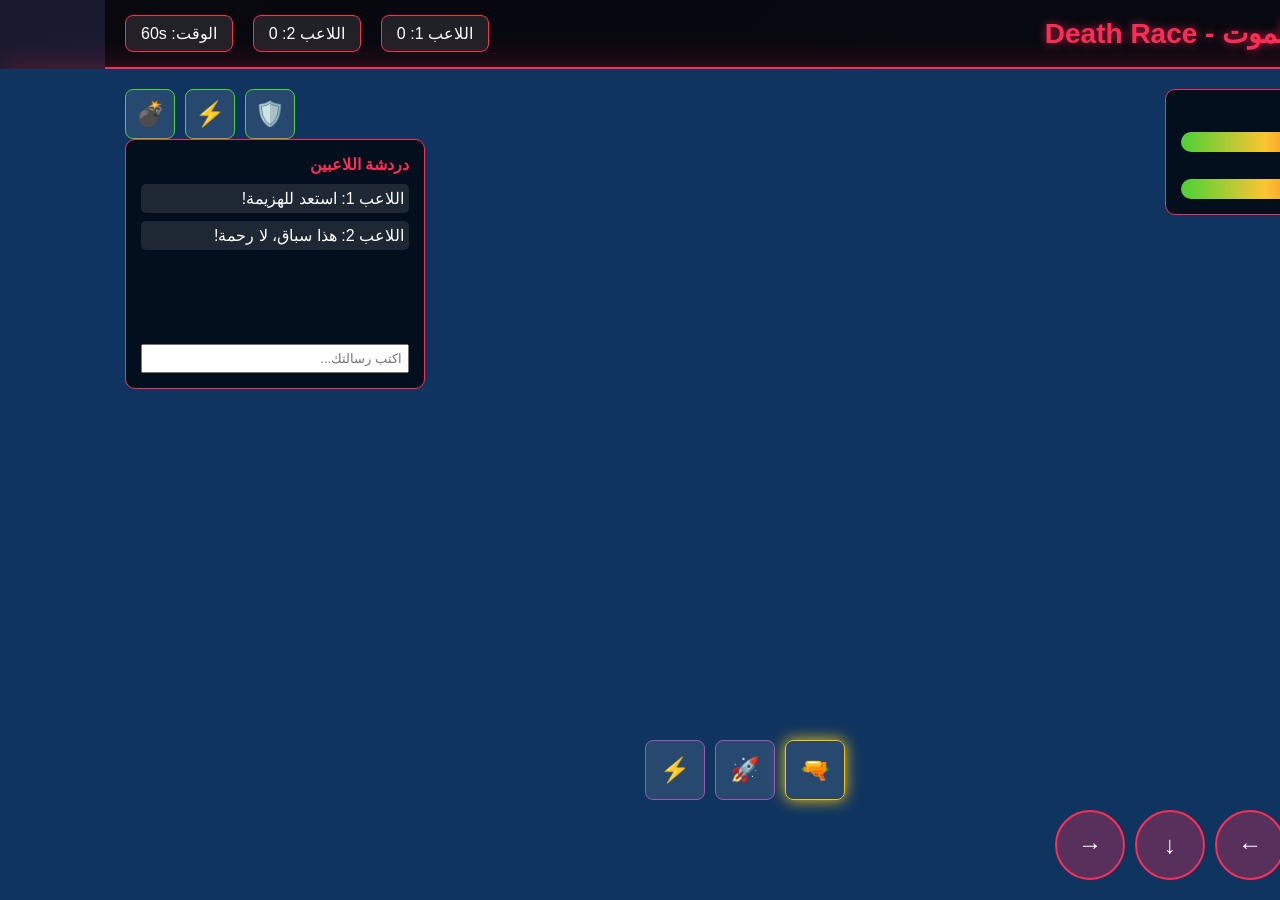
==== ndex.html @ b4d94cb2 "Rename Html to ndex.html" ====
<!DOCTYPE html>
<html lang="ar">
<head>
    <meta charset="UTF-8">
    <meta name="viewport" content="width=device-width, initial-scale=1.0">
    <title>سباق الموت - Death Race</title>
    <style>
        * {
            margin: 0;
            padding: 0;
            box-sizing: border-box;
            direction: rtl;
        }
        
        body {
            font-family: 'Segoe UI', Tahoma, Geneva, Verdana, sans-serif;
            background: linear-gradient(135deg, #1a1a2e, #16213e);
            color: #fff;
            overflow: hidden;
            height: 100vh;
            display: flex;
            flex-direction: column;
        }
        
        .header {
            background: rgba(0, 0, 0, 0.7);
            padding: 15px 20px;
            display: flex;
            justify-content: space-between;
            align-items: center;
            border-bottom: 2px solid #ff2d55;
        }
        
        .logo {
            font-size: 28px;
            font-weight: bold;
            color: #ff2d55;
            text-shadow: 0 0 10px rgba(255, 45, 85, 0.7);
        }
        
        .stats {
            display: flex;
            gap: 20px;
        }
        
        .stat-box {
            background: rgba(255, 255, 255, 0.1);
            padding: 8px 15px;
            border-radius: 8px;
            border: 1px solid #ff2d55;
        }
        
        .game-container {
            display: flex;
            flex: 1;
            position: relative;
        }
        
        #gameCanvas {
            background: #0f3460;
            display: block;
            margin: 0 auto;
            box-shadow: 0 0 30px rgba(255, 45, 85, 0.3);
        }
        
        .controls {
            position: absolute;
            bottom: 20px;
            right: 20px;
            display: flex;
            gap: 10px;
        }
        
        .control-btn {
            width: 70px;
            height: 70px;
            border-radius: 50%;
            background: rgba(255, 45, 85, 0.3);
            border: 2px solid #ff2d55;
            color: white;
            font-size: 24px;
            display: flex;
            align-items: center;
            justify-content: center;
            cursor: pointer;
            transition: all 0.2s;
        }
        
        .control-btn:active {
            transform: scale(0.95);
            background: rgba(255, 45, 85, 0.6);
        }
        
        .power-ups {
            position: absolute;
            top: 20px;
            left: 20px;
            display: flex;
            gap: 10px;
        }
        
        .power-up-item {
            width: 50px;
            height: 50px;
            border-radius: 8px;
            background: rgba(255, 255, 255, 0.1);
            border: 1px solid #4cd137;
            display: flex;
            align-items: center;
            justify-content: center;
            font-size: 24px;
        }
        
        .chat {
            position: absolute;
            top: 70px;
            left: 20px;
            width: 300px;
            background: rgba(0, 0, 0, 0.7);
            border-radius: 10px;
            border: 1px solid #ff2d55;
            padding: 15px;
        }
        
        .chat-header {
            font-weight: bold;
            margin-bottom: 10px;
            color: #ff2d55;
        }
        
        .messages {
            height: 150px;
            overflow-y: auto;
        }
        
        .message {
            margin-bottom: 8px;
            padding: 5px;
            background: rgba(255, 255, 255, 0.1);
            border-radius: 5px;
        }
        
        .player1-car { border-color: #3498db; }
        .player2-car { border-color: #e74c3c; }
        
        .weapon {
            position: absolute;
            width: 10px;
            height: 30px;
            background: #f39c12;
            border-radius: 5px;
        }
        
        .explosion {
            position: absolute;
            width: 50px;
            height: 50px;
            background: radial-gradient(circle, #ff9800, #ff5722, transparent);
            border-radius: 50%;
            animation: explode 0.5s forwards;
        }
        
        @keyframes explode {
            0% { transform: scale(0); opacity: 1; }
            100% { transform: scale(2); opacity: 0; }
        }
        
        .hud {
            position: absolute;
            top: 20px;
            right: 20px;
            background: rgba(0, 0, 0, 0.7);
            border: 1px solid #ff2d55;
            border-radius: 10px;
            padding: 15px;
            width: 200px;
        }
        
        .health-bar {
            width: 100%;
            height: 20px;
            background: #333;
            border-radius: 10px;
            overflow: hidden;
            margin-top: 5px;
        }
        
        .health-fill {
            height: 100%;
            background: linear-gradient(90deg, #4cd137, #fbc531, #e84118);
            transition: width 0.3s;
        }
        
        .weapon-selector {
            position: absolute;
            bottom: 100px;
            left: 50%;
            transform: translateX(-50%);
            display: flex;
            gap: 10px;
        }
        
        .weapon-option {
            width: 60px;
            height: 60px;
            border-radius: 8px;
            background: rgba(255, 255, 255, 0.1);
            border: 1px solid #9b59b6;
            display: flex;
            align-items: center;
            justify-content: center;
            font-size: 24px;
            cursor: pointer;
        }
        
        .weapon-option.active {
            border-color: #f1c40f;
            box-shadow: 0 0 15px #f1c40f;
        }
        
        .game-over {
            position: absolute;
            top: 0;
            left: 0;
            width: 100%;
            height: 100%;
            background: rgba(0, 0, 0, 0.8);
            display: flex;
            flex-direction: column;
            align-items: center;
            justify-content: center;
            z-index: 100;
            display: none;
        }
        
        .game-over h2 {
            font-size: 48px;
            color: #ff2d55;
            margin-bottom: 20px;
        }
        
        .restart-btn {
            padding: 15px 30px;
            background: #ff2d55;
            border: none;
            border-radius: 8px;
            color: white;
            font-size: 18px;
            cursor: pointer;
            margin-top: 20px;
        }
    </style>
</head>
<body>
    <div class="header">
        <div class="logo">سباق الموت - Death Race</div>
        <div class="stats">
            <div class="stat-box">اللاعب 1: <span id="player1Score">0</span></div>
            <div class="stat-box">اللاعب 2: <span id="player2Score">0</span></div>
            <div class="stat-box">الوقت: <span id="timer">60</span>s</div>
        </div>
    </div>
    
    <div class="game-container">
        <canvas id="gameCanvas" width="1000" height="600"></canvas>
        
        <div class="controls">
            <div class="control-btn" id="upBtn">↑</div>
            <div class="control-btn" id="leftBtn">←</div>
            <div class="control-btn" id="downBtn">↓</div>
            <div class="control-btn" id="rightBtn">→</div>
        </div>
        
        <div class="power-ups">
            <div class="power-up-item">🛡️</div>
            <div class="power-up-item">⚡</div>
            <div class="power-up-item">💣</div>
        </div>
        
        <div class="chat">
            <div class="chat-header">دردشة اللاعبين</div>
            <div class="messages" id="chatMessages">
                <div class="message">اللاعب 1: استعد للهزيمة!</div>
                <div class="message">اللاعب 2: هذا سباق، لا رحمة!</div>
            </div>
            <input type="text"" placeholder="اكتب رسالتك..." style="width: 100%; padding: 5px; margin-top: 10px;">
        </div>
        
        <div class="hud">
            <h3>اللاعب 1</h3>
            <div class="health-bar">
                <div class="health-fill" id="player1Health" style="width: 100%;"></div>
            </div>
            <h3>اللاعب 2</h3>
            <div class="health-bar">
                <div class="health-fill" id="player2Health" style="width: 100%;"></div>
            </div>
        </div>
        
        <div class="weapon-selector">
            <div class="weapon-option active" data-weapon="machinegun">🔫</div>
            <div class="weapon-option" data-weapon="missile">🚀</div>
            <div class="weapon-option" data-weapon="laser">⚡</div>
        </div>
        
        <div class="game-over" id="gameOverScreen">
            <h2>انتهى السباق!</h2>
            <p id="winnerText">اللاعب 1 فاز!</p>
            <button class="restart-btn" id="restartBtn">إعادة اللعبة</button>
        </div>
    </div>

    <script>
        // Game variables
        const canvas = document.getElementById('gameCanvas');
        const ctx = canvas.getContext('2d');
        const player1ScoreEl = document.getElementById('player1Score');
        const player2ScoreEl = document.getElementById('player2Score');
        const timerEl = document.getElementById('timer');
        const player1HealthEl = document.getElementById('player1Health');
        const player2HealthEl = document.getElementById('player2Health');
        const gameOverScreen = document.getElementById('gameOverScreen');
        const winnerText = document.getElementById('winnerText');
        const restartBtn = document.getElementById('restartBtn');
        
        // Game state
        let gameRunning = true;
        let gameTime = 60;
        let keys = {};
        let player1 = {
            x: 100,
            y: 300,
            width: 40,
            height: 60,
            speed: 5,
            health: 100,
            score: 0,
            color: '#3498db',
            angle: 0,
            weapons: ['machinegun', 'missile'],
            currentWeapon: 'machinegun'
        };
        
        let player2 = {
            x: 850,
            y: 300,
            width: 40,
            height: 60,
            speed: 5,
            health: 100,
            score: 0,
            color: '#e74c3c',
            angle: Math.PI,
            weapons: ['machinegun', 'laser'],
            currentWeapon: 'machinegun'
        };
        
        let obstacles = [];
        let powerUps = [];
        let weapons = [];
        let explosions = [];
        let particles = [];
        
        // Initialize game
        function initGame() {
            // Create obstacles
            for (let i = 0; i < 15; i++) {
                obstacles.push({
                    x: Math.random() * (canvas.width - 40),
                    y: Math.random() * (canvas.height - 40),
                    width: 30 + Math.random() * 30,
                    height: 30 + Math.random() * 30,
                    color: `hsl(${Math.random() * 360}, 70%, 50%)`
                });
            }
            
            // Create power-ups
            for (let i = 0; i < 8; i++) {
                powerUps.push({
                    x: Math.random() * (canvas.width - 30),
                    y: Math.random() * (canvas.height - 30),
                    width: 30,
                    height: 30,
                    type: ['health', 'speed', 'shield', 'weapon'][Math.floor(Math.random() * 4)],
                    color: { health: '#2ecc71', speed: '#f1c40f', shield: '#3498db', weapon: '#9b59b6' }[powerUps[powerUps.length - 1]?.type || 'health']
                });
            }
            
            // Start game timer
            const timer = setInterval(() => {
                if (!gameRunning) return;
                
                gameTime--;
                timerEl.textContent = gameTime;
                
                if (gameTime <= 0) {
                    clearInterval(timer);
                    endGame();
                }
            }, 1000);
        }
        
        // Draw car with details
        function drawCar(car) {
            ctx.save();
            ctx.translate(car.x, car.y);
            ctx.rotate(car.angle);
            
            // Car body
            ctx.fillStyle = car.color;
            ctx.fillRect(-car.width/2, -car.height/2, car.width, car.height);
            
            // Car details
            ctx.fillStyle = '#2c3e50';
            ctx.fillRect(-car.width/2 + 5, -car.height/2 + 5, car.width - 10, car.height - 10);
            
            // Windows
            ctx.fillStyle = '#aed6f1';
            ctx.fillRect(-car.width/2 + 8, -car.height/2 + 8, car.width - 16, 10);
            ctx.fillRect(-car.width/2 + 8, car.height/2 - 18, car.width - 16, 10);
            
            // Wheels
            ctx.fillStyle = '#2c3e50';
            ctx.fillRect(-car.width/2 - 3, -car.height/2 + 5, 3, 10);
            ctx.fillRect(-car.width/2 - 3, car.height/2 - 15, 3, 10);
            ctx.fillRect(car.width/2, -car.height/2 + 5, 3, 10);
            ctx.fillRect(car.width/2, car.height/2 - 15, 3, 10);
            
            ctx.restore();
        }
        
        // Draw obstacle
        function drawObstacle(obs) {
            ctx.fillStyle = obs.color;
            ctx.fillRect(obs.x, obs.y, obs.width, obs.height);
            
            // Add pattern to obstacle
            ctx.strokeStyle = 'rgba(255, 255, 255, 0.5)';
            ctx.lineWidth = 2;
            ctx.strokeRect(obs.x, obs.y, obs.width, obs.height);
        }
        
        // Draw power-up
        function drawPowerUp(pu) {
            ctx.fillStyle = pu.color;
            ctx.beginPath();
            ctx.arc(pu.x + pu.width/2, pu.y + pu.height/2, pu.width/2, 0, Math.PI * 2);
            ctx.fill();
            
            // Draw icon based on type
            ctx.font = '20px Arial';
            ctx.textAlign = 'center';
            ctx.textBaseline = 'middle';
            ctx.fillStyle = 'white';
            
            switch(pu.type) {
                case 'health': ctx.fillText('❤️', pu.x + pu.width/2, pu.y + pu.height/2); break;
                case 'speed': ctx.fillText('⚡', pu.x + pu.width/2, pu.y + pu.height/2); break;
                case 'shield': ctx.fillText('🛡️', pu.x + pu.width/2, pu.y + pu.height/2); break;
                case 'weapon': ctx.fillText('🔫', pu.x + pu.width/2, pu.y + pu.height/2); break;
            }
        }
        
        // Draw weapon projectile
        function drawWeapon(wep) {
            ctx.fillStyle = wep.color;
            ctx.fillRect(wep.x, wep.y, wep.width, wep.height);
        }
        
        // Draw explosion
        function drawExplosion(exp) {
            ctx.fillStyle = exp.color;
            ctx.beginPath();
            ctx.arc(exp.x, exp.y, exp.radius, 0, Math.PI * 2);
            ctx.fill();
        }
        
        //        function drawParticle(p) {
            ctx.fillStyle = p.color;
            ctx.globalAlpha = p.alpha;
            ctx.beginPath();
            ctx.arc(p.x, p.y, p.size, 0, Math.PI * 2);
            ctx.fill();
            ctx.globalAlpha = 1;
        }
        
        // Update game state
        function update() {
            if (!gameRunning) return;
            
            // Move player 1 (with keyboard controls)
            if (keys['ArrowUp'] && player1.y > 0) player1.y -= player1.speed;
            if (keys['ArrowDown'] && player1.y < canvas.height - player1.height) player1.y += player1.speed;
            if (keys['ArrowLeft'] && player1.x > 0) {
                player1.x -= player1.speed;
                player1.angle = Math.PI; // Left
            }
            if (keys['ArrowRight'] && player1.x < canvas.width - player1.width) {
                player1.x += player1.speed;
                player1.angle = 0; // Right
            }
            
            // Move player 2 (AI for demo purposes)
            if (Math.random() > 0.7) {
                if (player2.y < player1.y && player2.y < canvas.height - player2.height) player2.y += player2.speed;
                else if (player2.y > player1.y && player2.y > 0) player2.y -= player2.speed;
            }
            
            if (Math.random() > 0.8) {
                if (player2.x < player1.x && player2.x < canvas.width - player2.width) {
                    player2.x += player2.speed;
                    player2.angle = 0; // Right
                } else if (player2.x > player1.x && player2.x > 0) {
                    player2.x -= player2.speed;
                    player2.angle = Math.PI; // Left
                }
            }
            
            // Player shooting (for demo)
            if (Math.random() > 0.95) {
                shoot(player2, player1);
            }
            
            // Check collisions with obstacles
            for (const obs of obstacles) {
                if (
                    player1.x < obs.x + obs.width &&
                    player1.x + player1.width > obs.x &&
                    player1.y < obs.y + obs.height &&
                    player1.y + player1.height > obs.y
                ) {
                    player1.health -= 10;
                    createExplosion(player1.x + player1.width/2, player1.y + player1.height/2, '#e74c3c');
                }
                
                if (
                    player2.x < obs.x + obs.width &&
                    player2.x + player2.width > obs.x &&
                    player2.y < obs.y + obs.height &&
                    player2.y + player2.height > obs.y
                ) {
                    player2.health -= 10;
                    createExplosion(player2.x + player2.width/2, player2.y + player2.height/2, '#e74c3c');
                }
            }
            
            // Check collisions with power-ups
            for (let i = powerUps.length - 1; i >= 0; i--) {
                const pu = powerUps[i];
                
                if (
                    player1.x < pu.x + pu.width &&
                    player1.x + player1.width > pu.x &&
                    player1.y < pu.y + pu.height &&
                    player1.y + player1.height > pu.y
                ) {
                    applyPowerUp(player1, pu);
                    powerUps.splice(i, 1);
                }
                
                if (
                    player2.x < pu.x + pu.width &&
                    player2.x + player2.width > pu.x &&
                    player2.y < pu.y + pu.height &&
                    player2.y + player2.height > pu.y
                ) {
                    applyPowerUp(player2, pu);
                    powerUps.splice(i, 1);
                }
            }
            
            // Update weapons
            for (let i = weapons.length - 1; i >= 0; i--) {
                const wep = weapons[i];
                wep.x += wep.speedX;
                wep.y += wep.speedY;
                
                // Remove if out of bounds
                if (wep.x < 0 || wep.x > canvas.width || wep.y < 0 || wep.y > canvas.height) {
                    weapons.splice(i, 1);
                    continue;
                }
                
                // Check collision with players
                if (
                    wep.x < player1.x + player1.width &&
                    wep.x + wep.width > player1.x &&
                    wep.y < player1.y + player1.height &&
                    wep.y + wep.height > player1.y
                ) {
                    player1.health -= wep.damage;
                    createExplosion(wep.x, wep.y, '#f39c12');
                    weapons.splice(i, 1);
                    continue;
                }
                
                if (
                    wep.x < player2.x + player2.width &&
                    wep.x + wep.width > player2.x &&
                    wep.y < player2.y + player2.height &&
                    wep.y + wep.height > player2.y
                ) {
                    player2.health -= wep.damage;
                    createExplosion(wep.x, wep.y, '#f39c12');
                    weapons.splice(i, 1);
                    continue;
                }
            }
            
            // Update explosions
            for (let i = explosions.length - 1; i >= 0; i--) {
                const exp = explosions[i];
                exp.radius += 1;
                exp.alpha -= 0.02;
                
                if (exp.alpha <= 0) {
                    explosions.splice(i, 1);
                }
            }
            
            // Update particles
            for (let i = particles.length - 1; i >= 0; i--) {
                const p = particles[i];
                p.x += p.vx;
                p.y += p.vy;
                p.alpha -= 0.02;
                
                if (p.alpha <= 0) {
                    particles.splice(i, 1);
                }
            }
            
            // Update scores
            player1ScoreEl.textContent = player1.score;
            player2ScoreEl.textContent = player2.score;
            
            // Update health bars
            player1HealthEl.style.width = `${player1.health}%`;
            player2HealthEl.style.width = `${player2.health}%`;
            
            // Check if game over
            if (player1.health <= 0 || player2.health <= 0) {
                endGame();
            }
        }
        
        // Apply power-up effect
        function applyPowerUp(player, powerUp) {
            switch(powerUp.type) {
                case 'health':
                    player.health = Math.min(100, player.health + 30);
                    break;
                case 'speed':
                    player.speed += 1;
                    setTimeout(() => player.speed -= 1, 5000); // Temporary boost
                    break;
                case 'shield':
                    // Visual shield effect
                    break;
                case 'weapon':
                    const newWeapon = ['machinegun', 'missile', 'laser'][Math.floor(Math.random() * 3)];
                    if (!player.weapons.includes(newWeapon)) {
                        playerWeapon);
                    }
                    break;
            }
        }
        
        // Create explosion effect
        function createExplosion(x, y, color) {
            explosions.push({
                x: x,
                y: y,
                radius: 5,
                alpha: 1,
                color: color
            });
            
            // Create particles
            for (let i = 0; i < 20; i++) {
                particles.push({
                    x: x,
                    y: y,
                    size: Math.random() * 5 + 2,
                    color: color,
                    vx: (Math.random() - 0.5) * 10,
                    vy: (Math.random() - 0.5) * 10,
                    alpha: 1
                });
            }
        }
        
        // Player shooting
        function shoot(player, target) {
            const speed = 10;
            const damage = 20;
            
            // Calculate direction to target
            const angle = Math.atan2(
                target.y + target.height/2 - (player.y + player.height/2),
                target.x + target.width/2 - (player.x + player.width/2)
            );
            
            weapons.push({
                x: player.x + player.width/2,
                y: player.y + player.height/2,
                width: 10,
                height: 5,
                speedX: Math.cos(angle) * speed,
                speedY: Math.sin(angle) * speed,
                damage: damage,
                color: player.color
            });
        }
        
        // Draw everything
        function draw() {
            // Clear canvas
            ctx.clearRect(0, 0, canvas.width, canvas.height);
            
            // Draw track background
            ctx.fillStyle = '#1e3c72';
            ctx.fillRect(0, 0, canvas.width, canvas.height);
            
            // Draw grid lines
            ctx.strokeStyle = 'rgba(255, 255, 255, 0.1)';
            ctx.lineWidth = 1;
            
            for (let x = 0; x < canvas.width; x += 50) {
                ctx.beginPath();
                ctx.moveTo(x, 0);
                ctx.lineTo(x, canvas.height);
                ctx.stroke();
            }
            
            for (let y = 0; y < canvas.height; y += 50) {
                ctx.beginPath();
                ctx.moveTo(0, y);
                ctx.lineTo(canvas.width, y);
                ctx.stroke();
            }
            
            // Draw obstacles
            obstacles.forEach(drawObstacle);
            
            // Draw power-ups
            powerUps.forEach(drawPowerUp);
            
            // Draw players
            drawCar(player1);
            drawCar(player2);
            
            // Draw weapons
            weapons.forEach(drawWeapon);
            
            // Draw explosions
            explosions.forEach(drawExplosion);
            
            // Draw particles
            particles.forEach(drawParticle);
            
            // Draw finish line
            ctx.fillStyle = 'rgba(255, 255, 255, 0.7)';
            ctx.fillRect(canvas.width - 20, 0, 20, canvas.height);
        }
        
        // Game loop
        function gameLoop() {
            update();
            draw();
            if (gameRunning) {
                requestAnimationFrame(gameLoop);
            }
        }
        
        // End game
        function endGame() {
            gameRunning = false;
            const winner = player1.health > player2.health ? "اللاعب 1" : "اللاعب 2";
            winnerText.textContent = `${winner} فاز!`;
            gameOverScreen.style.display = 'flex';
        }
        
        // Event listeners
        window.addEventListener('keydown', (e) => {
            keys[e.key] = true;
            
            // Shooting with spacebar
            if (e.key === ' ' && gameRunning) {
                shoot(player1, player2);
            }
        });
        
        window.addEventListener('keyup', (e) => {
            keys[e.key] = false;
        });
        
        // Touch controls for mobile
        document.getElementById('upBtn').addEventListener('touchstart', () => keys['ArrowUp'] = true);
        document.getElementById('upBtn').addEventListener('touchend', () => keys['ArrowUp'] = false);
        
        document.getElementById('downBtn').addEventListener('touchstart', () => keys['ArrowDown'] = true);
        document.getElementById('downBtn').addEventListener('touchend', () => keys['ArrowDown'] = false);
        
        document.getElementById('leftBtn').addEventListener('touchstart', () => keys['ArrowLeft'] = true);
        document.getElementById('leftBtn').addEventListener('touchend', () => keys['ArrowLeft'] = false);
        
        document.getElementById('rightBtn').addEventListener('touchstart', () => keys['ArrowRight'] = true);
        document.getElementById('rightBtn').addEventListener('touchend', () => keys['ArrowRight'] = false);
        
        // Weapon selection
        document.querySelectorAll('.weapon-option').forEach(btn => {
            btn.addEventListener('click', () => {
                document.querySelectorAll('.weapon-option').forEach(b => b.classList.remove('active'));
                btn.classList.add('active');
                player1.currentWeapon = btn.dataset.weapon;
            });
        });
        
        // Restart button
        restartBtn.addEventListener('click', () => {
            location.reload();
        });
        
        // Initialize and start game
        initGame();
        gameLoop();
    </script>
</body>
</html>
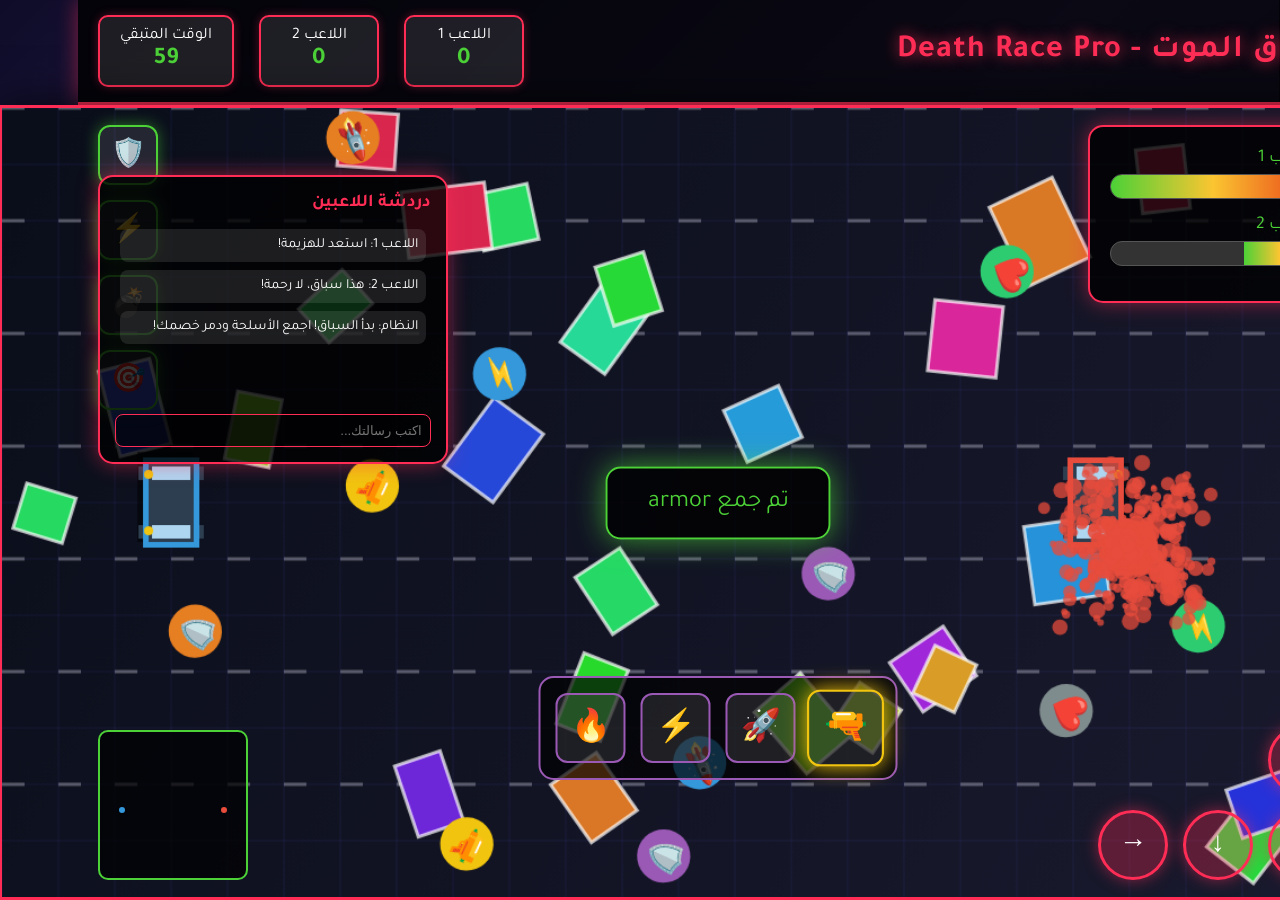
==== commit 606264df: "Update ndex.html" ====
--- a/ndex.html
+++ b/ndex.html
@@ -3,7 +3,8 @@
 <head>
     <meta charset="UTF-8">
     <meta name="viewport" content="width=device-width, initial-scale=1.0">
-    <title>سباق الموت - Death Race</title>
+    <title>سباق الموت - Death Race Pro</title>
+    <link href="https://fonts.font.im/css2?family=Tajawal:wght@400;700&display=swap" rel="stylesheet">
     <style>
         * {
             margin: 0;
@@ -13,8 +14,8 @@
         }
         
         body {
-            font-family: 'Segoe UI', Tahoma, Geneva, Verdana, sans-serif;
-            background: linear-gradient(135deg, #1a1a2e, #16213e);
+            font-family: 'Tajawal', sans-serif;
+            background: linear-gradient(135deg, #0f0c29, #302b63, #24243e);
             color: #fff;
             overflow: hidden;
             height: 100vh;
@@ -23,31 +24,42 @@
         }
         
         .header {
-            background: rgba(0, 0, 0, 0.7);
+            background: rgba(0, 0, 0, 0.8);
             padding: 15px 20px;
             display: flex;
             justify-content: space-between;
             align-items: center;
-            border-bottom: 2px solid #ff2d55;
+            border-bottom: 3px solid #ff2d55;
+            box-shadow: 0 0 20px rgba(255, 45, 85, 0.5);
         }
         
         .logo {
-            font-size: 28px;
+            font-size: 32px;
             font-weight: bold;
             color: #ff2d55;
-            text-shadow: 0 0 10px rgba(255, 45, 85, 0.7);
+            text-shadow: 0 0 15px rgba(255, 45, 85, 0.8);
+            letter-spacing: 1px;
         }
         
         .stats {
             display: flex;
-            gap: 20px;
+            gap: 25px;
         }
         
         .stat-box {
             background: rgba(255, 255, 255, 0.1);
-            padding: 8px 15px;
-            border-radius: 8px;
-            border: 1px solid #ff2d55;
+            padding: 10px 20px;
+            border-radius: 10px;
+            border: 2px solid #ff2d55;
+            box-shadow: 0 0 10px rgba(255, 45, 85, 0.3);
+            min-width: 120px;
+            text-align: center;
+        }
+        
+        .stat-value {
+            font-size: 24px;
+            font-weight: bold;
+            color: #4cd137;
         }
         
         .game-container {
@@ -57,10 +69,11 @@
         }
         
         #gameCanvas {
-            background: #0f3460;
+            background: #0a0e1a;
             display: block;
             margin: 0 auto;
-            box-shadow: 0 0 30px rgba(255, 45, 85, 0.3);
+            box-shadow: 0 0 40px rgba(0, 0, 0, 0.7);
+            border: 3px solid #ff2d55;
         }
         
         .controls {
@@ -68,7 +81,13 @@
             bottom: 20px;
             right: 20px;
             display: flex;
-            gap: 10px;
+            gap: 15px;
+            flex-direction: column;
+        }
+        
+        .control-row {
+            display: flex;
+            gap: 15px;
         }
         
         .control-btn {
@@ -76,19 +95,21 @@
             height: 70px;
             border-radius: 50%;
             background: rgba(255, 45, 85, 0.3);
-            border: 2px solid #ff2d55;
+            border: 3px solid #ff2d55;
             color: white;
-            font-size: 24px;
+            font-size: 28px;
             display: flex;
             align-items: center;
             justify-content: center;
             cursor: pointer;
             transition: all 0.2s;
+            box-shadow: 0 0 15px rgba(255, 45, 85, 0.5);
         }
         
         .control-btn:active {
-            transform: scale(0.95);
+            transform: scale(0.9);
             background: rgba(255, 45, 85, 0.6);
+            box-shadow: 0 0 20px #ff2d55;
         }
         
         .power-ups {
@@ -96,48 +117,54 @@
             top: 20px;
             left: 20px;
             display: flex;
-            gap: 10px;
+            flex-direction: column;
+            gap: 15px;
         }
         
         .power-up-item {
-            width: 50px;
-            height: 50px;
-            border-radius: 8px;
+            width: 60px;
+            height: 60px;
+            border-radius: 12px;
             background: rgba(255, 255, 255, 0.1);
-            border: 1px solid #4cd137;
+            border: 2px solid #4cd137;
             display: flex;
             align-items: center;
             justify-content: center;
-            font-size: 24px;
+            font-size: 28px;
+            box-shadow: 0 0 15px rgba(76, 209, 55, 0.5);
         }
         
         .chat {
             position: absolute;
             top: 70px;
             left: 20px;
-            width: 300px;
-            background: rgba(0, 0, 0, 0.7);
-            border-radius: 10px;
-            border: 1px solid #ff2d55;
+            width: 350px;
+            background: rgba(0, 0, 0, 0.8);
+            border-radius: 15px;
+            border: 2px solid #ff2d55;
             padding: 15px;
+            box-shadow: 0 0 20px rgba(255, 45, 85, 0.5);
         }
         
         .chat-header {
             font-weight: bold;
             margin-bottom: 10px;
             color: #ff2d55;
+            font-size: 18px;
         }
         
         .messages {
-            height: 150px;
+            height: 180px;
             overflow-y: auto;
+            padding: 5px;
         }
         
         .message {
             margin-bottom: 8px;
-            padding: 5px;
+            padding: 8px;
             background: rgba(255, 255, 255, 0.1);
-            border-radius: 5px;
+            border-radius: 8px;
+            font-size: 14px;
         }
         
         .player1-car { border-color: #3498db; }
@@ -145,77 +172,100 @@
         
         .weapon {
             position: absolute;
-            width: 10px;
-            height: 30px;
-            background: #f39c12;
-            border-radius: 5px;
+            width: 12px;
+            height: 35px;
+            background: linear-gradient(to bottom, #f39c12, #e67e22);
+            border-radius: 6px;
+            box-shadow: 0 0 10px #f39c12;
         }
         
         .explosion {
             position: absolute;
-            width: 50px;
-            height: 50px;
+            width: 60px;
+            height: 60px;
             background: radial-gradient(circle, #ff9800, #ff5722, transparent);
             border-radius: 50%;
-            animation: explode 0.5s forwards;
+            animation: explode 0.6s forwards;
         }
         
         @keyframes explode {
             0% { transform: scale(0); opacity: 1; }
-            100% { transform: scale(2); opacity: 0; }
+            100% { transform: scale(3); opacity: 0; }
         }
         
         .hud {
             position: absolute;
             top: 20px;
             right: 20px;
-            background: rgba(0, 0, 0, 0.7);
-            border: 1px solid #ff2d55;
-            border-radius: 10px;
-            padding: 15px;
-            width: 200px;
+            background: rgba(0, 0, 0, 0.8);
+            border: 2px solid #ff2d55;
+            border-radius: 15px;
+            padding: 20px;
+            width: 250px;
+            box-shadow: 0 0 20px rgba(255, 45, 85, 0.5);
+        }
+        
+        .player-hud {
+            margin-bottom: 15px;
+        }
+        
+        .player-name {
+            font-size: 18px;
+            margin-bottom: 5px;
+            color: #4cd137;
         }
         
         .health-bar {
             width: 100%;
-            height: 20px;
+            height: 25px;
             background: #333;
-            border-radius: 10px;
+            border-radius: 12px;
             overflow: hidden;
             margin-top: 5px;
+            border: 1px solid #555;
         }
         
         .health-fill {
             height: 100%;
             background: linear-gradient(90deg, #4cd137, #fbc531, #e84118);
-            transition: width 0.3s;
+            transition: width 0.4s;
         }
         
         .weapon-selector {
             position: absolute;
-            bottom: 100px;
+            bottom: 120px;
             left: 50%;
             transform: translateX(-50%);
             display: flex;
-            gap: 10px;
+            gap: 15px;
+            background: rgba(0, 0, 0, 0.7);
+            padding: 15px;
+            border-radius: 15px;
+            border: 2px solid #9b59b6;
         }
         
         .weapon-option {
-            width: 60px;
-            height: 60px;
-            border-radius: 8px;
+            width: 70px;
+            height: 70px;
+            border-radius: 12px;
             background: rgba(255, 255, 255, 0.1);
-            border: 1px solid #9b59b6;
+            border: 2px solid #9b59b6;
             display: flex;
             align-items: center;
             justify-content: center;
-            font-size: 24px;
+            font-size: 32px;
             cursor: pointer;
+            transition: all 0.3s;
         }
         
         .weapon-option.active {
             border-color: #f1c40f;
-            box-shadow: 0 0 15px #f1c40f;
+            box-shadow: 0 0 20px #f1c40f;
+            transform: scale(1.1);
+        }
+        
+        .weapon-option:hover {
+            background: rgba(155, 89, 182, 0.3);
         }
         
         .game-over {
@@ -224,7 +274,7 @@
             left: 0;
             width: 100%;
             height: 100%;
-            background: rgba(0, 0, 0, 0.8);
+            background: rgba(0, 0, 0, 0.9);
             display: flex;
             flex-direction: column;
             align-items: center;
@@ -234,47 +284,121 @@
         }
         
         .game-over h2 {
-            font-size: 48px;
+            font-size: 60px;
             color: #ff2d55;
             margin-bottom: 20px;
+            text-shadow: 0 0 20px rgba(255, 45, 85, 0.8);
+        }
+        
+        .final-stats {
+            background: rgba(255, 255, 255, 0.1);
+            padding: 20px;
+            border-radius: 15px;
+            margin-bottom: 30px;
+            text-align: center;
+            border: 2px solid #ff2d55;
         }
         
         .restart-btn {
-            padding: 15px 30px;
-            background: #ff2d55;
+            padding: 18px 40px;
+            background: linear-gradient(45deg, #ff2d55, #ff6b9d);
             border: none;
-            border-radius: 8px;
+            border-radius: 12px;
             color: white;
-            font-size: 18px;
+            font-size: 20px;
+            font-weight: bold;
             cursor: pointer;
-            margin-top: 20px;
+            transition: all 0.3s;
+            box-shadow: 0 0 20px rgba(255, 45, 85, 0.7);
+        }
+        
+        .restart-btn:hover {
+            transform: scale(1.05);
+            box-shadow: 0 0 30px rgba(255, 45, 85, 1);
+        }
+        
+        .minimap {
+            position: absolute;
+            bottom: 20px;
+            left: 20px;
+            width: 150px;
+            height: 150px;
+            background: rgba(0, 0, 0, 0.7);
+            border: 2px solid #4cd137;
+            border-radius: 10px;
+            overflow: hidden;
+        }
+        
+        .minimap-player {
+            position: absolute;
+            width: 6px;
+            height: 6px;
+            border-radius: 50%;
+        }
+        
+        .player1-minimap {
+            background: #3498db;
+        }
+        
+        .player2-minimap {
+            background: #e74c3c;
+        }
+        
+        .notification {
+            position: absolute;
+            top: 50%;
+            left: 50%;
+            transform: translate(-50%, -50%);
+            background: rgba(0, 0, 0, 0.8);
+            padding: 20px 40px;
+            border-radius: 15px;
+            border: 2px solid #4cd137;
+            font-size: 24px;
+            color: #4cd137;
+            display: none;
+            z-index: 50;
+            box-shadow: 0 0 30px rgba(76, 209, 55, 0.7);
         }
     </style>
 </head>
 <body>
     <div class="header">
-        <div class="logo">سباق الموت - Death Race</div>
+        <div class="logo">سباق الموت - Death Race Pro</div>
         <div class="stats">
-            <div class="stat-box">اللاعب 1: <span id="player1Score">0</span></div>
-            <div class="stat-box">اللاعب 2: <span id="player2Score">0</span></div>
-            <div class="stat-box">الوقت: <span id="timer">60</span>s</div>
+            <div class="stat-box">
+                <div>اللاعب 1</div>
+                <div class="stat-value" id="player1Score">0</div>
+            </div>
+            <div class="stat-box">
+                <div>اللاعب 2</div>
+                <div class="stat-value" id="player2Score">0</div>
+            </div>
+            <div class="stat-box">
+                <div>الوقت المتبقي</div>
+                <div class="stat-value" id="timer">60</div>
+            </div>
         </div>
     </div>
     
     <div class="game-container">
-        <canvas id="gameCanvas" width="1000" height="600"></canvas>
+        <canvas id="gameCanvas" width="1200" height="700"></canvas>
         
         <div class="controls">
-            <div class="control-btn" id="upBtn">↑</div>
-            <div class="control-btn" id="leftBtn">←</div>
-            <div class="control-btn" id="downBtn">↓</div>
-            <div class="control-btn" id="rightBtn">→</div>
+            <div class="control-row">
+                <div class="control-btn" id="upBtn">↑</div>
+            </div>
+            <div class="control-row">
+                <div class="control-btn" id="leftBtn">←</div>
+                <div class="control-btn" id="downBtn">↓</div>
+                <div class="control-btn" id="rightBtn">→</div>
+            </div>
         </div>
         
         <div class="power-ups">
             <div class="power-up-item">🛡️</div>
             <div class="power-up-item">⚡</div>
             <div class="power-up-item">💣</div>
+            <div class="power-up-item">🎯</div>
         </div>
         
         <div class="chat">
@@ -282,32 +406,49 @@
             <div class="messages" id="chatMessages">
                 <div class="message">اللاعب 1: استعد للهزيمة!</div>
                 <div class="message">اللاعب 2: هذا سباق، لا رحمة!</div>
+                <div class="message">النظام: بدأ السباق! اجمع الأسلحة ودمر خصمك!</div>
             </div>
-            <input type="text"" placeholder="اكتب رسالتك..." style="width: 100%; padding: 5px; margin-top: 10px;">
+            <input type="text" id="chatInput" placeholder="اكتب رسالتك..." style="width: 100%; padding: 8px; margin-top: 10px; border-radius: 8px; border: 1px solid #ff2d55; background: rgba(0,0,0,0.5); color: white;">
         </div>
         
         <div class="hud">
-            <h3>اللاعب 1</h3>
-            <div class="health-bar">
-                <div class="health-fill" id="player1Health" style="width: 100%;"></div>
+            <div class="player-hud">
+                <div class="player-name">اللاعب 1</div>
+                <div class="health-bar">
+                    <div class="health-fill" id="player1Health" style="width: 100%;"></div>
+                </div>
             </div>
-            <h3>اللاعب 2</h3>
-            <div class="health-bar">
-                <div class="health-fill" id="player2Health" style="width: 100%;"></div>
+            <div class="player-hud">
+                <div class="player-name">اللاعب 2</div>
+                <div class="health-bar">
+                    <div class="health-fill" id="player2Health" style="width: 100%;"></div>
+                </div>
             </div>
+        </div>
+        
+        <div class="minimap">
+            <div class="minimap-player player1-minimap" id="minimapPlayer1" style="top: 50px; left: 50px;"></div>
+            <div class="minimap-player player2-minimap" id="minimapPlayer2" style="top: 100px; left: 100px;"></div>
         </div>
         
         <div class="weapon-selector">
             <div class="weapon-option active" data-weapon="machinegun">🔫</div>
             <div class="weapon-option" data-weapon="missile">🚀</div>
             <div class="weapon-option" data-weapon="laser">⚡</div>
+            <div class="weapon-option" data-weapon="flamethrower">🔥</div>
         </div>
         
         <div class="game-over" id="gameOverScreen">
             <h2>انتهى السباق!</h2>
-            <p id="winnerText">اللاعب 1 فاز!</p>
+            <div class="final-stats">
+                <p id="winnerText">اللاعب 1 فاز!</p>
+                <p>النتيجة النهائية: <span id="finalScore">15-12</span></p>
+                <p>الوقت: 60 ثانية</p>
+            </div>
             <button class="restart-btn" id="restartBtn">إعادة اللعبة</button>
         </div>
+        
+        <div class="notification" id="notification">تم جمع قوة الشIELD!</div>
     </div>
 
     <script>
@@ -321,38 +462,53 @@
         const player2HealthEl = document.getElementById('player2Health');
         const gameOverScreen = document.getElementById('gameOverScreen');
         const winnerText = document.getElementById('winnerText');
+        const finalScore = document.getElementById('finalScore');
         const restartBtn = document.getElementById('restartBtn');
+        const notification = document.getElementById('notification');
+        const chatInput = document.getElementById('chatInput');
+        
+        // Minimap elements
+        const minimapPlayer1 = document.getElementById('minimapPlayer1');
+        const minimapPlayer2 = document.getElementById('minimapPlayer2');
         
         // Game state
         let gameRunning = true;
         let gameTime = 60;
         let keys = {};
         let player1 = {
-            x: 100,
-            y: 300,
-            width: 40,
-            height: 60,
-            speed: 5,
+            x: 150,
+            y: 350,
+            width: 50,
+            height: 80,
+            speed: 6,
             health: 100,
             score: 0,
             color: '#3498db',
             angle: 0,
             weapons: ['machinegun', 'missile'],
-            currentWeapon: 'machinegun'
+            currentWeapon: 'machinegun',
+            armor: 0,
+            shield: false,
+            lastShot: 0,
+            acceleration: 0
         };
         
         let player2 = {
-            x: 850,
-            y: 300,
-            width: 40,
-            height: 60,
-            speed: 5,
+            x: 1000,
+            y: 350,
+            width: 50,
+            height: 80,
+            speed: 6,
             health: 100,
             score: 0,
             color: '#e74c3c',
             angle: Math.PI,
             weapons: ['machinegun', 'laser'],
-            currentWeapon: 'machinegun'
+            currentWeapon: 'machinegun',
+            armor: 0,
+            shield: false,
+            lastShot: 0,
+            acceleration: 0
         };
         
         let obstacles = [];
@@ -360,29 +516,42 @@
         let weapons = [];
         let explosions = [];
         let particles = [];
+        let effects = [];
+        let trails = [];
         
         // Initialize game
         function initGame() {
             // Create obstacles
-            for (let i = 0; i < 15; i++) {
+            for (let i = 0; i < 25; i++) {
                 obstacles.push({
+                    x: Math.random() * (canvas.width - 60),
+                    y: Math.random() * (canvas.height - 60),
+                    width: 40 + Math.random() * 40,
+                    height: 40 + Math.random() * 40,
+                    color: `hsl(${Math.random() * 360}, 70%, 50%)`,
+                    rotation: 0,
+                    spinSpeed: (Math.random() - 0.5) * 0.1
+                });
+            }
+            
+            // Create power-ups
+            for (let i = 0; i < 12; i++) {
+                powerUps.push({
                     x: Math.random() * (canvas.width - 40),
                     y: Math.random() * (canvas.height - 40),
-                    width: 30 + Math.random() * 30,
-                    height: 30 + Math.random() * 30,
-                    color: `hsl(${Math.random() * 360}, 70%, 50%)`
-                });
-            }
-            
-            // Create power-ups
-            for (let i = 0; i < 8; i++) {
-                powerUps.push({
-                    x: Math.random() * (canvas.width - 30),
-                    y: Math.random() * (canvas.height - 30),
-                    width: 30,
-                    height: 30,
-                    type: ['health', 'speed', 'shield', 'weapon'][Math.floor(Math.random() * 4)],
-                    color: { health: '#2ecc71', speed: '#f1c40f', shield: '#3498db', weapon: '#9b59b6' }[powerUps[powerUps.length - 1]?.type || 'health']
+                    width: 40,
+                    height: 40,
+                    type: ['health', 'speed', 'shield', 'weapon', 'armor', 'boost'][Math.floor(Math.random() * 6)],
+                    color: { 
+                        health: '#2ecc71', 
+                        speed: '#f1c40f', 
+                        shield: '#3498db', 
+                        weapon: '#9b59b6', 
+                        armor: '#7f8c8d',
+                        boost: '#e67e22'
+                    }[powerUps[powerUps.length - 1]?.type || 'health'],
+                    rotation: 0,
+                    pulse: 0
                 });
             }
             
@@ -398,6 +567,9 @@
                     endGame();
                 }
             }, 1000);
+            
+            // Start game loop
+            gameLoop();
         }
         
         // Draw car with details
@@ -406,6 +578,10 @@
             ctx.translate(car.x, car.y);
             ctx.rotate(car.angle);
             
+            // Car shadow
+            ctx.fillStyle = 'rgba(0, 0, 0, 0.5)';
+            ctx.fillRect(-car.width/2 - 5, -car.height/2 - 5, car.width, car.height);
+            
             // Car body
             ctx.fillStyle = car.color;
             ctx.fillRect(-car.width/2, -car.height/2, car.width, car.height);
@@ -416,55 +592,102 @@
             
             // Windows
             ctx.fillStyle = '#aed6f1';
-            ctx.fillRect(-car.width/2 + 8, -car.height/2 + 8, car.width - 16, 10);
-            ctx.fillRect(-car.width/2 + 8, car.height/2 - 18, car.width - 16, 10);
+            ctx.fillRect(-car.width/2 + 8, -car.height/2 + 8, car.width - 16, 12);
+            ctx.fillRect(-car.width/2 + 8, car.height/2 - 20, car.width - 16, 12);
             
             // Wheels
             ctx.fillStyle = '#2c3e50';
-            ctx.fillRect(-car.width/2 - 3, -car.height/2 + 5, 3, 10);
-            ctx.fillRect(-car.width/2 - 3, car.height/2 - 15, 3, 10);
-            ctx.fillRect(car.width/2, -car.height/2 + 5, 3, 10);
-            ctx.fillRect(car.width/2, car.height/2 - 15, 3, 10);
+            ctx.fillRect(-car.width/2 - 4, -car.height/2 + 8, 4, 12);
+            ctx.fillRect(-car.width/2 - 4, car.height/2 - 20, 4, 12);
+            ctx.fillRect(car.width/2, -car.height/2 + 8, 4, 12);
+            ctx.fillRect(car.width/2, car.height/2 - 20, 4, 12);
+            
+            // Headlights
+            ctx.fillStyle = '#f1c40f';
+            ctx.beginPath();
+            ctx.arc(-car.width/2 + 5, -car.height/2 + 15, 4, 0, Math.PI * 2);
+            ctx.fill();
+            ctx.beginPath();
+            ctx.arc(-car.width/2 + 5, car.height/2 - 15, 4, 0, Math.PI * 2);
+            ctx.fill();
+            
+            // Shield effect if active
+            if (car.shield) {
+                ctx.strokeStyle = 'rgba(52, 152, 219, 0.7)';
+                ctx.lineWidth = 3;
+                ctx.beginPath();
+                ctx.arc(0, 0, car.width, 0, Math.PI * 2);
+                ctx.stroke();
+            }
             
             ctx.restore();
         }
         
         // Draw obstacle
         function drawObstacle(obs) {
+            ctx.save();
+            ctx.translate(obs.x + obs.width/2, obs.y + obs.height/2);
+            ctx.rotate(obs.rotation);
+            
             ctx.fillStyle = obs.color;
-            ctx.fillRect(obs.x, obs.y, obs.width, obs.height);
+            ctx.fillRect(-obs.width/2, -obs.height/2, obs.width, obs.height);
             
             // Add pattern to obstacle
-            ctx.strokeStyle = 'rgba(255, 255, 255, 0.5)';
-            ctx.lineWidth = 2;
-            ctx.strokeRect(obs.x, obs.y, obs.width, obs.height);
-        }
-        
-        // Draw power-up
+            ctx.strokeStyle = 'rgba(255, 255, 255, 0.7)';
+            ctx.lineWidth = 3;
+            ctx.strokeRect(-obs.width/2, -obs.height/2, obs.width, obs.height);
+            
+            ctx.restore();
+            
+            obs.rotation += obs.spinSpeed;
+        }
+        
+        // Draw power-up with animation
         function drawPowerUp(pu) {
+            ctx.save();
+            ctx.translate(pu.x + pu.width/2, pu.y + pu.height/2);
+            ctx.rotate(pu.rotation);
+            pu.rotation += 0.1;
+            
+            // Pulsing effect
+            const pulseScale = 1 + Math.sin(pu.pulse) * 0.2;
+            pu.pulse += 0.1;
+            
+            ctx.scale(pulseScale, pulseScale);
+            
             ctx.fillStyle = pu.color;
             ctx.beginPath();
-            ctx.arc(pu.x + pu.width/2, pu.y + pu.height/2, pu.width/2, 0, Math.PI * 2);
+            ctx.arc(0, 0, pu.width/2, 0, Math.PI * 2);
             ctx.fill();
             
             // Draw icon based on type
-            ctx.font = '20px Arial';
+            ctx.font = '24px Arial';
             ctx.textAlign = 'center';
             ctx.textBaseline = 'middle';
             ctx.fillStyle = 'white';
             
             switch(pu.type) {
-                case 'health': ctx.fillText('❤️', pu.x + pu.width/2, pu.y + pu.height/2); break;
-                case 'speed': ctx.fillText('⚡', pu.x + pu.width/2, pu.y + pu.height/2); break;
-                case 'shield': ctx.fillText('🛡️', pu.x + pu.width/2, pu.y + pu.height/2); break;
-                case 'weapon': ctx.fillText('🔫', pu.x + pu.width/2, pu.y + pu.height/2); break;
-            }
+                case 'health': ctx.fillText('❤️', 0, 0); break;
+                case 'speed': ctx.fillText('⚡', 0, 0); break;
+                case 'shield': ctx.fillText('🛡️', 0, 0); break;
+                case 'weapon': ctx.fillText('🔫', 0, 0); break;
+                case 'armor': ctx.fillText('🛡', 0, 0); break;
+                case 'boost': ctx.fillText('🚀', 0, 0); break;
+            }
+            
+            ctx.restore();
         }
         
         // Draw weapon projectile
         function drawWeapon(wep) {
             ctx.fillStyle = wep.color;
             ctx.fillRect(wep.x, wep.y, wep.width, wep.height);
+            
+            // Add glow effect
+            ctx.shadowColor = wep.color;
+            ctx.shadowBlur = 10;
+            ctx.fillRect(wep.x, wep.y, wep.width, wep.height);
+            ctx.shadowBlur = 0;
         }
         
         // Draw explosion
@@ -475,13 +698,68 @@
             ctx.fill();
         }
         
-        //        function drawParticle(p) {
+        // Draw particle
+        function drawParticle(p) {
             ctx.fillStyle = p.color;
             ctx.globalAlpha = p.alpha;
             ctx.beginPath();
             ctx.arc(p.x, p.y, p.size, 0, Math.PI * 2);
             ctx.fill();
             ctx.globalAlpha = 1;
+        }
+        
+        // Draw trail behind cars
+        function drawTrail(trail) {
+            for (let i = 0; i < trail.points.length; i++) {
+                const point = trail.points[i];
+                const alpha = i / trail.points.length;
+                ctx.fillStyle = `rgba(${trail.r}, ${trail.g}, ${trail.b}, ${alpha})`;
+                ctx.beginPath();
+                ctx.arc(point.x, point.y, point.size * alpha, 0, Math.PI * 2);
+                ctx.fill();
+            }
+        }
+        
+        // Draw background
+        function drawBackground() {
+            // Gradient background
+            const gradient = ctx.createLinearGradient(0, 0, canvas.width, canvas.height);
+            gradient.addColorStop(0, '#0a0e1a');
+            gradient.addColorStop(1, '#1a1a2e');
+            ctx.fillStyle = gradient;
+            ctx.fillRect(0, 0, canvas.width, canvas.height);
+            
+            // Draw road markings
+            ctx.strokeStyle = 'rgba(255, 255, 255, 0.3)';
+            ctx.lineWidth = 3;
+            ctx.setLineDash([20, 30]);
+            
+            for (let y = 0; y < canvas.height; y += 100) {
+                ctx.beginPath();
+                ctx.moveTo(0, y);
+                ctx.lineTo(canvas.width, y);
+                ctx.stroke();
+            }
+            
+            ctx.setLineDash([]);
+            
+            // Draw grid
+            ctx.strokeStyle = 'rgba(100, 100, 255, 0.1)';
+            ctx.lineWidth = 1;
+            
+            for (let x = 0; x < canvas.width; x += 50) {
+                ctx.beginPath();
+                ctx.moveTo(x, 0);
+                ctx.lineTo(x, canvas.height);
+                ctx.stroke();
+            }
+            
+            for (let y = 0; y < canvas.height; y += 50) {
+                ctx.beginPath();
+                ctx.moveTo(0, y);
+                ctx.lineTo(canvas.width, y);
+                ctx.stroke();
+            }
         }
         
         // Update game state
@@ -529,7 +807,7 @@
                     player1.y < obs.y + obs.height &&
                     player1.y + player1.height > obs.y
                 ) {
-                    player1.health -= 10;
+                    player1.health -= 5;
                     createExplosion(player1.x + player1.width/2, player1.y + player1.height/2, '#e74c3c');
                 }
                 
@@ -539,7 +817,7 @@
                     player2.y < obs.y + obs.height &&
                     player2.y + player2.height > obs.y
                 ) {
-                    player2.health -= 10;
+                    player2.health -= 5;
                     createExplosion(player2.x + player2.width/2, player2.y + player2.height/2, '#e74c3c');
                 }
             }
@@ -555,6 +833,7 @@
                     player1.y + player1.height > pu.y
                 ) {
                     applyPowerUp(player1, pu);
+                    showNotification(`تم جمع ${pu.type}`);
                     powerUps.splice(i, 1);
                 }
                 
@@ -588,7 +867,9 @@
                     wep.y < player1.y + player1.height &&
                     wep.y + wep.height > player1.y
                 ) {
-                    player1.health -= wep.damage;
+                    if (!player1.shield) {
+                        player1.health -= wep.damage;
+                    }
                     createExplosion(wep.x, wep.y, '#f39c12');
                     weapons.splice(i, 1);
                     continue;
@@ -600,7 +881,9 @@
                     wep.y < player2.y + player2.height &&
                     wep.y + wep.height > player2.y
                 ) {
-                    player2.health -= wep.damage;
+                    if (!player2.shield) {
+                        player2.health -= wep.damage;
+                    }
                     createExplosion(wep.x, wep.y, '#f39c12');
                     weapons.splice(i, 1);
                     continue;
@@ -610,8 +893,8 @@
             // Update explosions
             for (let i = explosions.length - 1; i >= 0; i--) {
                 const exp = explosions[i];
-                exp.radius += 1;
-                exp.alpha -= 0.02;
+                exp.radius += 1.5;
+                exp.alpha -= 0.03;
                 
                 if (exp.alpha <= 0) {
                     explosions.splice(i, 1);
@@ -638,6 +921,13 @@
             player1HealthEl.style.width = `${player1.health}%`;
             player2HealthEl.style.width = `${player2.health}%`;
             
+            // Update minimap positions
+            minimapPlayer1.style.left = `${(player1.x / canvas.width) * 150}px`;
+            minimapPlayer1.style.top = `${(player1.y / canvas.height) * 150}px`;
+            
+            minimapPlayer2.style.left = `${(player2.x / canvas.width) * 150}px`;
+            minimapPlayer2.style.top = `${(player2.y / canvas.height) * 150}px`;
+            
             // Check if game over
             if (player1.health <= 0 || player2.health <= 0) {
                 endGame();
@@ -651,17 +941,25 @@
                     player.health = Math.min(100, player.health + 30);
                     break;
                 case 'speed':
-                    player.speed += 1;
-                    setTimeout(() => player.speed -= 1, 5000); // Temporary boost
+                    player.speed += 2;
+                    setTimeout(() => player.speed -= 2, 8000); // Temporary boost
                     break;
                 case 'shield':
-                    // Visual shield effect
+                    player.shield = true;
+                    setTimeout(() => player.shield = false, 10000);
                     break;
                 case 'weapon':
-                    const newWeapon = ['machinegun', 'missile', 'laser'][Math.floor(Math.random() * 3)];
+                    const newWeapon = ['machinegun', 'missile', 'laser', 'flamethrower'][Math.floor(Math.random() * 4)];
                     if (!player.weapons.includes(newWeapon)) {
-                        playerWeapon);
+                        player.weapons.push(newWeapon);
                     }
+                    break;
+                case 'armor':
+                    player.armor += 20;
+                    break;
+                case 'boost':
+                    player.acceleration = 5;
+                    setTimeout(() => player.acceleration = 0, 5000);
                     break;
             }
         }
@@ -677,14 +975,14 @@
             });
             
             // Create particles
-            for (let i = 0; i < 20; i++) {
+            for (let i = 0; i < 30; i++) {
                 particles.push({
                     x: x,
                     y: y,
-                    size: Math.random() * 5 + 2,
+                    size: Math.random() * 6 + 2,
                     color: color,
-                    vx: (Math.random() - 0.5) * 10,
-                    vy: (Math.random() - 0.5) * 10,
+                    vx: (Math.random() - 0.5) * 12,
+                    vy: (Math.random() - 0.5) * 12,
                     alpha: 1
                 });
             }
@@ -692,8 +990,32 @@
         
         // Player shooting
         function shoot(player, target) {
-            const speed = 10;
-            const damage = 20;
+            if (Date.now() - player.lastShot < 200) return; // Rate limit
+            
+            player.lastShot = Date.now();
+            
+            const speed = 12;
+            let damage = 20;
+            let color = player.color;
+            
+            // Adjust based on weapon
+            switch(player.currentWeapon) {
+                case 'missile':
+                    speed = 8;
+                    damage = 35;
+                    color = '#9b59b6';
+                    break;
+                case 'laser':
+                    speed = 15;
+                    damage = 25;
+                    color = '#f1c40f';
+                    break;
+                case 'flamethrower':
+                    speed = 10;
+                    damage = 15;
+                    color = '#e67e22';
+                    break;
+            }
             
             // Calculate direction to target
             const angle = Math.atan2(
@@ -704,41 +1026,28 @@
             weapons.push({
                 x: player.x + player.width/2,
                 y: player.y + player.height/2,
-                width: 10,
-                height: 5,
+                width: 12,
+                height: 6,
                 speedX: Math.cos(angle) * speed,
                 speedY: Math.sin(angle) * speed,
                 damage: damage,
-                color: player.color
+                color: color
             });
+        }
+        
+        // Show notification
+        function showNotification(text) {
+            notification.textContent = text;
+            notification.style.display = 'block';
+            setTimeout(() => {
+                notification.style.display = 'none';
+            }, 2000);
         }
         
         // Draw everything
         function draw() {
-            // Clear canvas
-            ctx.clearRect(0, 0, canvas.width, canvas.height);
-            
-            // Draw track background
-            ctx.fillStyle = '#1e3c72';
-            ctx.fillRect(0, 0, canvas.width, canvas.height);
-            
-            // Draw grid lines
-            ctx.strokeStyle = 'rgba(255, 255, 255, 0.1)';
-            ctx.lineWidth = 1;
-            
-            for (let x = 0; x < canvas.width; x += 50) {
-                ctx.beginPath();
-                ctx.moveTo(x, 0);
-                ctx.lineTo(x, canvas.height);
-                ctx.stroke();
-            }
-            
-            for (let y = 0; y < canvas.height; y += 50) {
-                ctx.beginPath();
-                ctx.moveTo(0, y);
-                ctx.lineTo(canvas.width, y);
-                ctx.stroke();
-            }
+            // Draw background
+            drawBackground();
             
             // Draw obstacles
             obstacles.forEach(drawObstacle);
@@ -761,7 +1070,7 @@
             
             // Draw finish line
             ctx.fillStyle = 'rgba(255, 255, 255, 0.7)';
-            ctx.fillRect(canvas.width - 20, 0, 20, canvas.height);
+            ctx.fillRect(canvas.width - 30, 0, 30, canvas.height);
         }
         
         // Game loop
@@ -778,6 +1087,7 @@
             gameRunning = false;
             const winner = player1.health > player2.health ? "اللاعب 1" : "اللاعب 2";
             winnerText.textContent = `${winner} فاز!`;
+            finalScore.textContent = `${player1.score}-${player2.score}`;
             gameOverScreen.style.display = 'flex';
         }
         
@@ -817,6 +1127,24 @@
             });
         });
         
+        // Chat functionality
+        chatInput.addEventListener('keypress', (e) => {
+            if (e.key === 'Enter') {
+                const message = chatInput.value.trim();
+                if (message) {
+                    const messagesContainer = document.querySelector('.messages');
+                    const messageElement = document.createElement('div');
+                    messageElement.className = 'message';
+                    messageElement.textContent = `أنا: ${message}`;
+                    messagesContainer.appendChild(messageElement);
+                    chatInput.value = '';
+                    
+                    // Scroll to bottom
+                    messagesContainer.scrollTop = messagesContainer.scrollHeight;
+                }
+            }
+        });
+        
         // Restart button
         restartBtn.addEventListener('click', () => {
             location.reload();
@@ -824,7 +1152,6 @@
         
         // Initialize and start game
         initGame();
-        gameLoop();
     </script>
 </body>
 </html>
